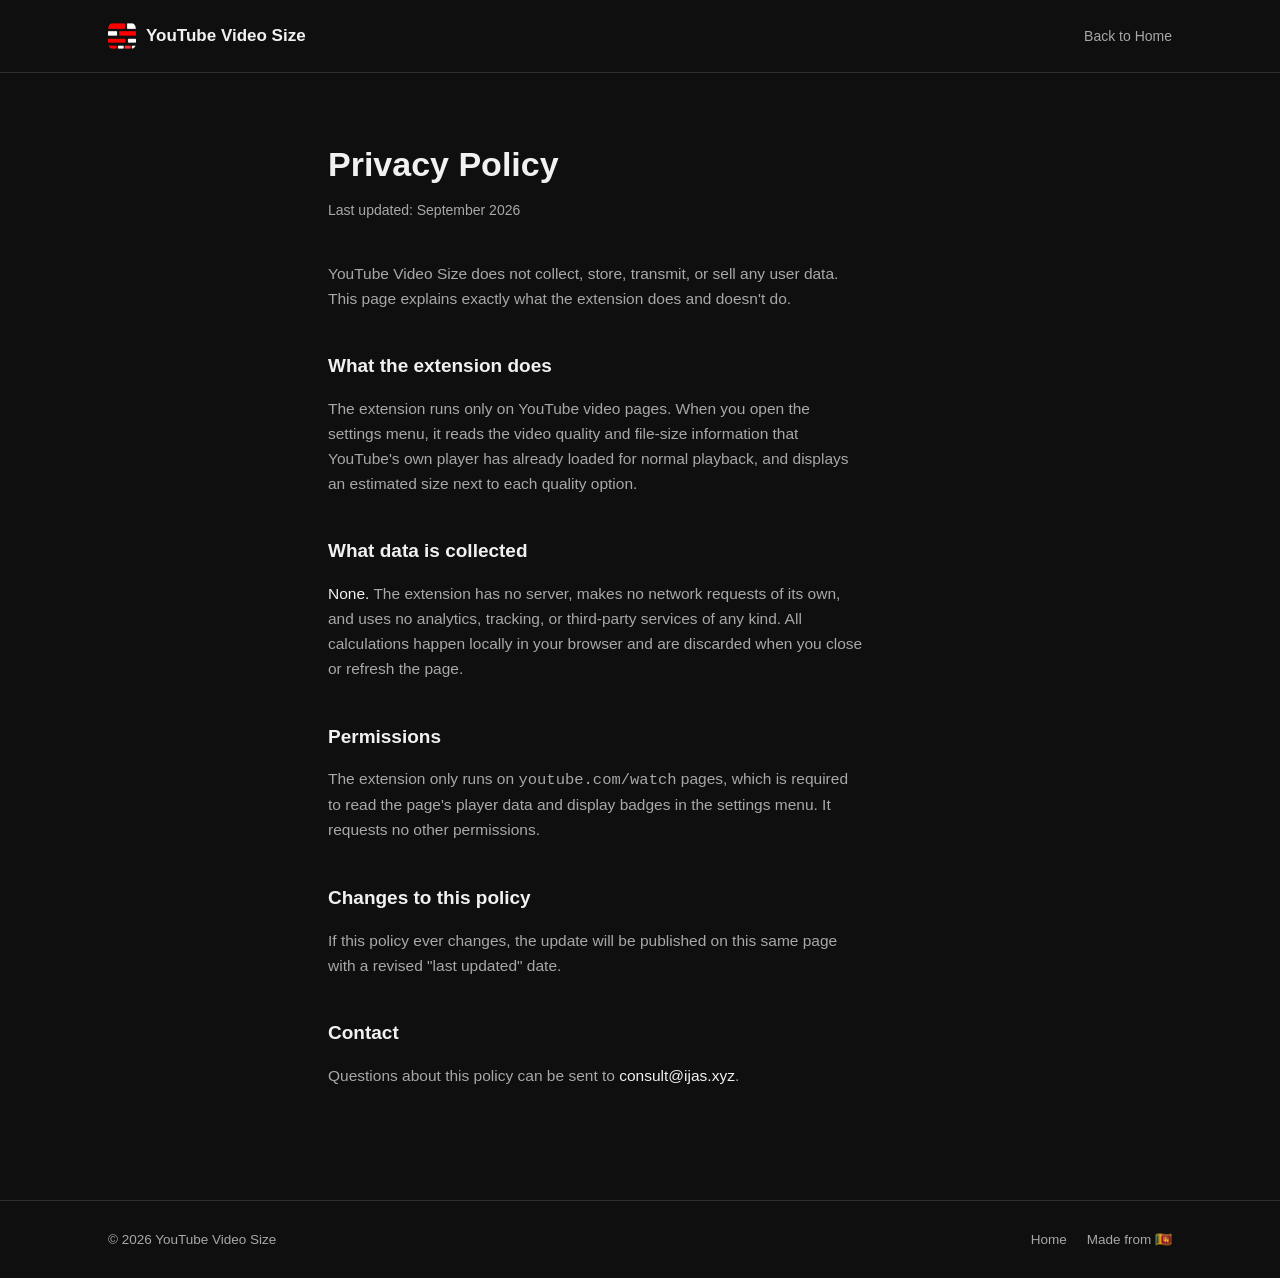
==== privacy-policy.html @ e9c104f6 "init" ====
<!doctype html>
<html lang="en">
<head>
<meta charset="utf-8">
<meta name="viewport" content="width=device-width, initial-scale=1">
<title>Privacy Policy | YouTube Video Size</title>
<meta name="description" content="Privacy policy for the YouTube Video Size Chrome extension. No data is collected, stored, or transmitted.">
<meta name="robots" content="index, follow">
<meta name="theme-color" content="#0f0f0f">
<link rel="canonical" href="https://ijasxyz.github.io/youtube-video-size/privacy-policy.html">
<meta property="og:type" content="website">
<meta property="og:title" content="Privacy Policy | YouTube Video Size">
<meta property="og:description" content="Privacy policy for the YouTube Video Size Chrome extension. No data is collected, stored, or transmitted.">
<meta property="og:url" content="https://ijasxyz.github.io/youtube-video-size/privacy-policy.html">
<meta property="og:image" content="https://ijasxyz.github.io/youtube-video-size/assets/images/640x400.png">
<meta property="og:image:width" content="640">
<meta property="og:image:height" content="400">
<meta name="twitter:card" content="summary_large_image">
<meta name="twitter:title" content="Privacy Policy | YouTube Video Size">
<meta name="twitter:image" content="https://ijasxyz.github.io/youtube-video-size/assets/images/640x400.png">
<link rel="icon" type="image/png" href="assets/images/icon48.png">
<link rel="stylesheet" href="assets/css/styles.css">
</head>
<body>
<nav class="site-nav">
  <div class="wrap">
    <a class="brand" href="index.html">
      <img src="assets/images/icon48.png" width="28" height="28" alt="">
      YouTube Video Size
    </a>
    <div class="nav-links">
      <a href="index.html">Back to Home</a>
    </div>
  </div>
</nav>
<main class="policy">
  <div class="wrap">
    <h1>Privacy Policy</h1>
    <p class="updated">Last updated: September 2026</p>
    <p>YouTube Video Size does not collect, store, transmit, or sell any user data. This page explains exactly what the extension does and doesn't do.</p>
    <h2>What the extension does</h2>
    <p>The extension runs only on YouTube video pages. When you open the settings menu, it reads the video quality and file-size information that YouTube's own player has already loaded for normal playback, and displays an estimated size next to each quality option.</p>
    <h2>What data is collected</h2>
    <p><strong>None.</strong> The extension has no server, makes no network requests of its own, and uses no analytics, tracking, or third-party services of any kind. All calculations happen locally in your browser and are discarded when you close or refresh the page.</p>
    <h2>Permissions</h2>
    <p>The extension only runs on <code>youtube.com/watch</code> pages, which is required to read the page's player data and display badges in the settings menu. It requests no other permissions.</p>
    <h2>Changes to this policy</h2>
    <p>If this policy ever changes, the update will be published on this same page with a revised "last updated" date.</p>
    <h2>Contact</h2>
    <p>Questions about this policy can be sent to <strong>consult@ijas.xyz</strong>.</p>
  </div>
</main>
<footer class="site-footer">
  <div class="wrap">
    <span>&copy; 2026 YouTube Video Size</span>
    <div class="foot-links">
      <a href="index.html">Home</a>
      <a href="https://ijas.xyz" target="_blank" rel="noopener">Made from 🇱🇰</a>
    </div>
  </div>
</footer>
</body>
</html>
---- assets/css/styles.css ----
:root {
  --bg: #0f0f0f;
  --surface: #181818;
  --surface-2: #212121;
  --border: #2e2e2e;
  --text: #f1f1f1;
  --text-dim: #a8a8a8;
  --red: #ff0000;
  --red-dark: #d90000;
  --white: #ffffff;
  --radius-sm: 4px;
  --radius-md: 10px;
  --font-display: -apple-system, "Segoe UI", "Helvetica Neue", Arial, sans-serif;
  --font-body: -apple-system, "Segoe UI", Roboto, "Helvetica Neue", Arial, sans-serif;
  --content-width: 1120px;
}

* { box-sizing: border-box; }

html { color-scheme: dark; }

body {
  margin: 0;
  background: var(--bg);
  color: var(--text);
  font-family: var(--font-body);
  font-size: 16px;
  line-height: 1.6;
  -webkit-font-smoothing: antialiased;
}

@media (prefers-reduced-motion: reduce) {
  * { transition: none !important; animation: none !important; }
}

a {
  color: inherit;
  text-decoration: none;
}

a:focus-visible,
button:focus-visible {
  outline: 2px solid var(--red);
  outline-offset: 2px;
  border-radius: var(--radius-sm);
}

.wrap {
  max-width: var(--content-width);
  margin: 0 auto;
  padding: 0 28px;
}

/* Nav */
.site-nav {
  border-bottom: 1px solid var(--border);
}

.site-nav .wrap {
  display: flex;
  align-items: center;
  justify-content: space-between;
  height: 72px;
}

.brand {
  display: flex;
  align-items: center;
  gap: 10px;
  font-family: var(--font-display);
  font-weight: 600;
  font-size: 17px;
}

.brand img {
  width: 28px;
  height: 28px;
  border-radius: 7px;
  display: block;
}

.nav-links {
  display: flex;
  align-items: center;
  gap: 28px;
  font-size: 14px;
  color: var(--text-dim);
}

.nav-links a:hover {
  color: var(--text);
}

/* Hero */
.hero {
  padding: 88px 0 64px;
}

.hero .wrap {
  display: grid;
  grid-template-columns: 1.05fr 0.95fr;
  gap: 64px;
  align-items: center;
}

.hero h1 {
  font-family: var(--font-display);
  font-weight: 600;
  font-size: 44px;
  line-height: 1.15;
  letter-spacing: -0.01em;
  margin: 0 0 20px;
  max-width: 15ch;
}

.hero p.lead {
  color: var(--text-dim);
  font-size: 17px;
  max-width: 46ch;
  margin: 0 0 32px;
}

.cta-row {
  display: flex;
  align-items: center;
  gap: 24px;
  flex-wrap: wrap;
}

.btn-primary {
  display: inline-block;
  background: var(--red-dark);
  color: var(--white);
  font-weight: 600;
  font-size: 15px;
  padding: 13px 24px;
  border-radius: var(--radius-sm);
  transition: background-color 0.15s ease;
}

.btn-primary:hover {
  background: var(--red);
}

.link-secondary {
  font-size: 15px;
  color: var(--text-dim);
  border-bottom: 1px solid var(--border);
  padding-bottom: 2px;
  transition: color 0.15s ease, border-color 0.15s ease;
}

.link-secondary:hover {
  color: var(--text);
  border-color: var(--text-dim);
}

/* Mock player quality menu */
.menu-mock {
  background: var(--surface);
  border: 1px solid var(--border);
  border-radius: var(--radius-md);
  padding: 8px;
  font-size: 14px;
}

.menu-mock .menu-title {
  padding: 12px 14px 10px;
  font-size: 13px;
  color: var(--text-dim);
  border-bottom: 1px solid var(--border);
  margin-bottom: 4px;
}

.menu-row {
  display: flex;
  align-items: center;
  justify-content: space-between;
  padding: 10px 14px;
  border-radius: 6px;
}

.menu-row.is-current {
  background: var(--surface-2);
}

.menu-row .label {
  color: var(--text);
}

.menu-row .label .sub {
  color: var(--text-dim);
  font-size: 12px;
  margin-left: 6px;
}

.size-pill {
  background: var(--red-dark);
  color: var(--white);
  font-weight: 600;
  font-size: 11.5px;
  padding: 3px 9px;
  border-radius: 4px;
  font-variant-numeric: tabular-nums;
  white-space: nowrap;
}

/* Feature row */
.features {
  padding: 56px 0;
  border-top: 1px solid var(--border);
}

.features .wrap {
  display: grid;
  grid-template-columns: repeat(3, 1fr);
  gap: 40px;
}

.feature h3 {
  font-family: var(--font-display);
  font-weight: 600;
  font-size: 18px;
  margin: 0 0 10px;
  border-top: 1px solid var(--border);
  padding-top: 18px;
}

.feature p {
  color: var(--text-dim);
  font-size: 15px;
  margin: 0;
  max-width: 36ch;
}

/* Trust strip */
.trust {
  padding: 40px 0 80px;
}

.trust .wrap {
  display: flex;
  align-items: center;
  justify-content: space-between;
  flex-wrap: wrap;
  gap: 16px;
  background: var(--surface);
  border: 1px solid var(--border);
  border-radius: var(--radius-md);
  padding: 22px 28px;
}

.trust p {
  margin: 0;
  color: var(--text-dim);
  font-size: 14.5px;
}

.trust p strong {
  color: var(--text);
  font-weight: 500;
}

/* Footer */
.site-footer {
  border-top: 1px solid var(--border);
  padding: 28px 0;
}

.site-footer .wrap {
  display: flex;
  align-items: center;
  justify-content: space-between;
  flex-wrap: wrap;
  gap: 12px;
  font-size: 13.5px;
  color: var(--text-dim);
}

.site-footer .foot-links {
  display: flex;
  gap: 20px;
}

.site-footer a:hover {
  color: var(--text);
}

/* Policy page */
.policy {
  padding: 64px 0 96px;
}

.policy .wrap {
  max-width: 680px;
}

.policy h1 {
  font-family: var(--font-display);
  font-weight: 600;
  font-size: 34px;
  margin: 0 0 8px;
}

.policy .updated {
  color: var(--text-dim);
  font-size: 14px;
  margin: 0 0 40px;
}

.policy h2 {
  font-family: var(--font-display);
  font-weight: 600;
  font-size: 19px;
  margin: 40px 0 12px;
}

.policy p, .policy li {
  color: var(--text-dim);
  font-size: 15.5px;
  max-width: 62ch;
}

.policy strong {
  color: var(--text);
  font-weight: 500;
}

.policy ul {
  padding-left: 20px;
}

@media (max-width: 860px) {
  .hero .wrap { grid-template-columns: 1fr; gap: 40px; }
  .features .wrap { grid-template-columns: 1fr; gap: 28px; }
  .hero h1 { font-size: 34px; }
}
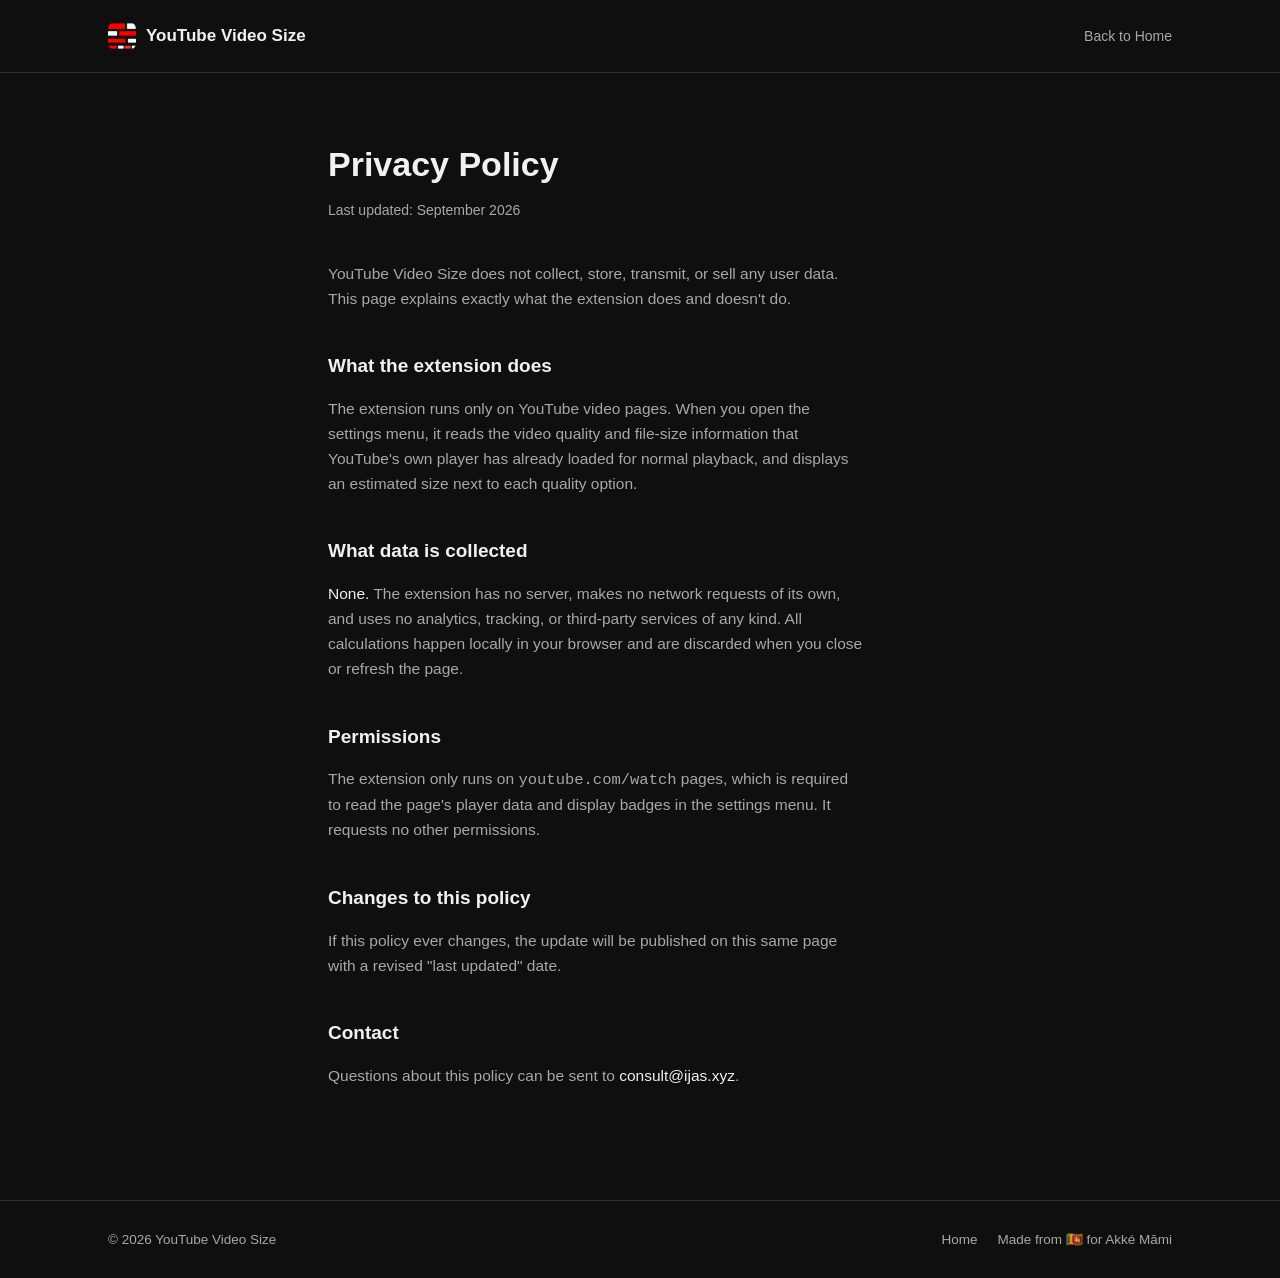
==== commit 5dd2feed: "update footer" ====
--- a/privacy-policy.html
+++ b/privacy-policy.html
@@ -55,7 +55,7 @@
     <span>&copy; 2026 YouTube Video Size</span>
     <div class="foot-links">
       <a href="index.html">Home</a>
-      <a href="https://ijas.xyz" target="_blank" rel="noopener">Made from 🇱🇰</a>
+      <a href="https://ijas.xyz" target="_blank" rel="noopener">Made from 🇱🇰 for Akké Māmi</a>
     </div>
   </div>
 </footer>
